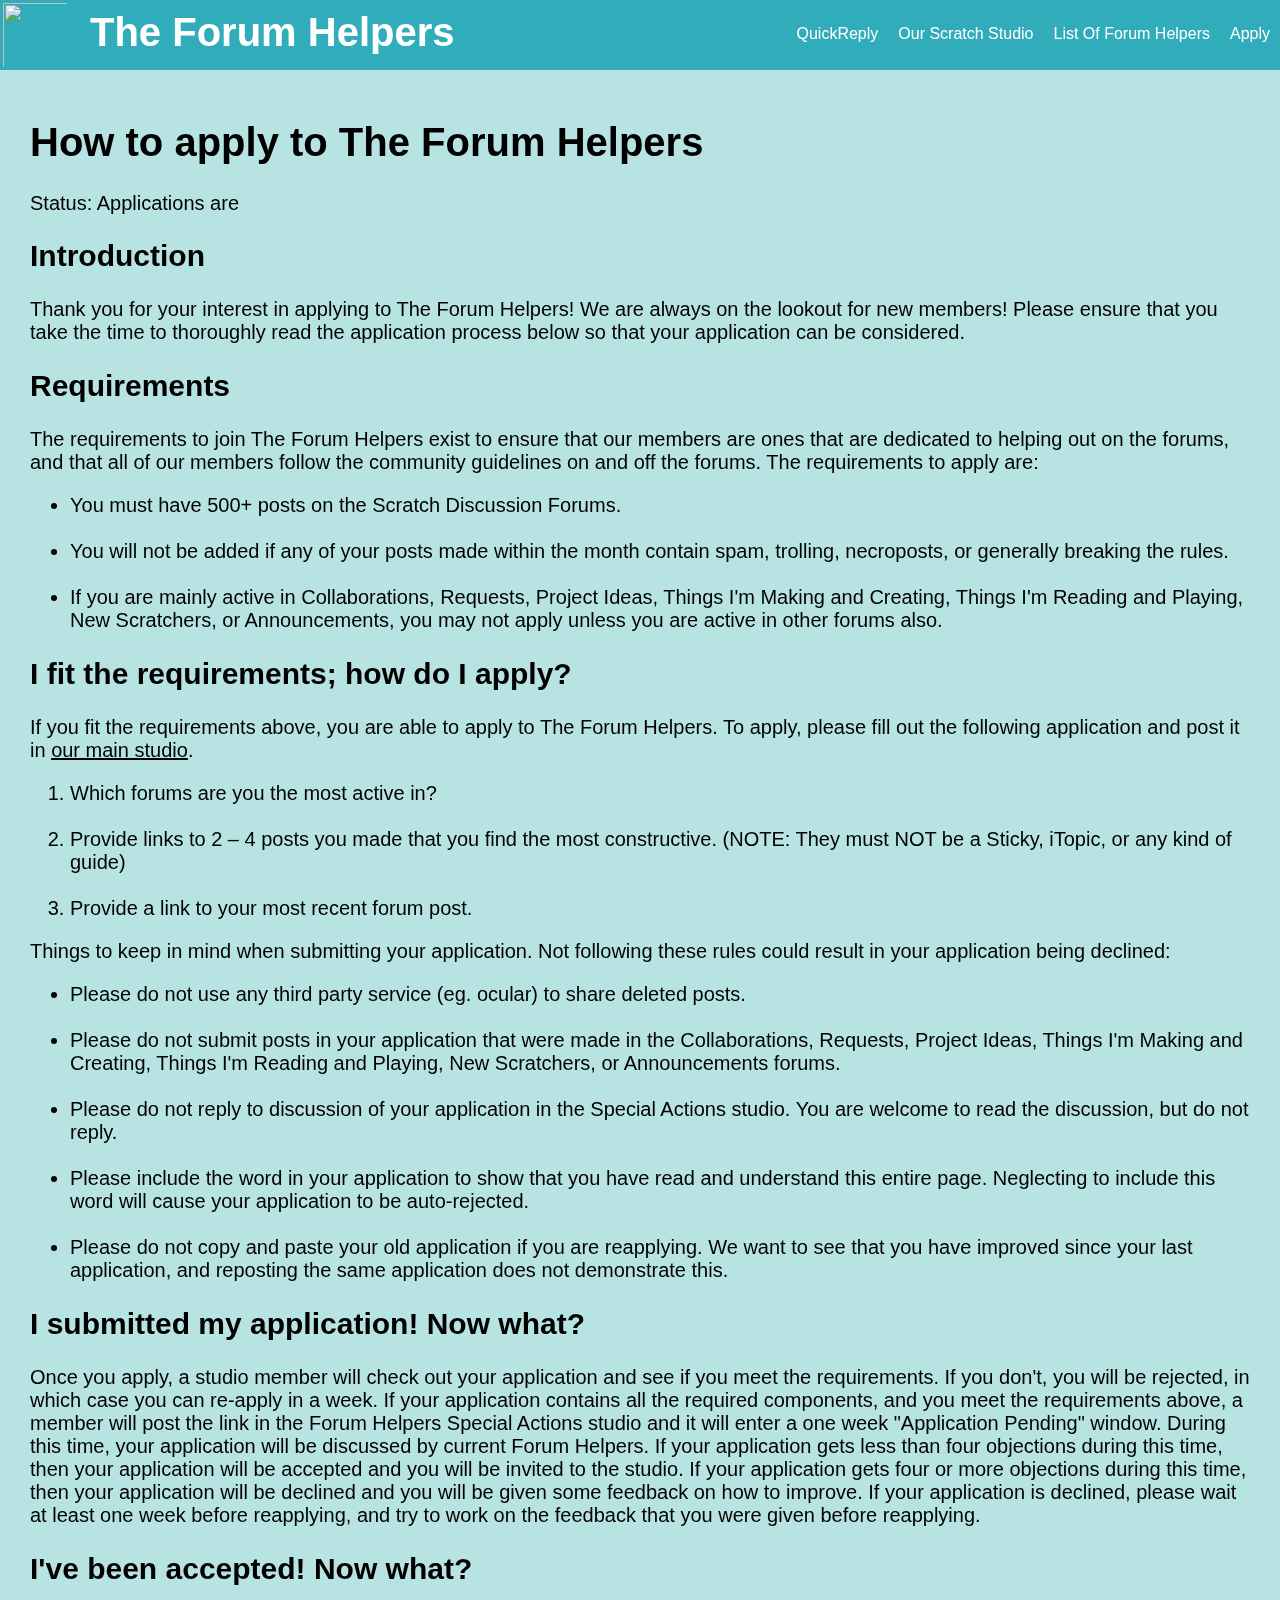
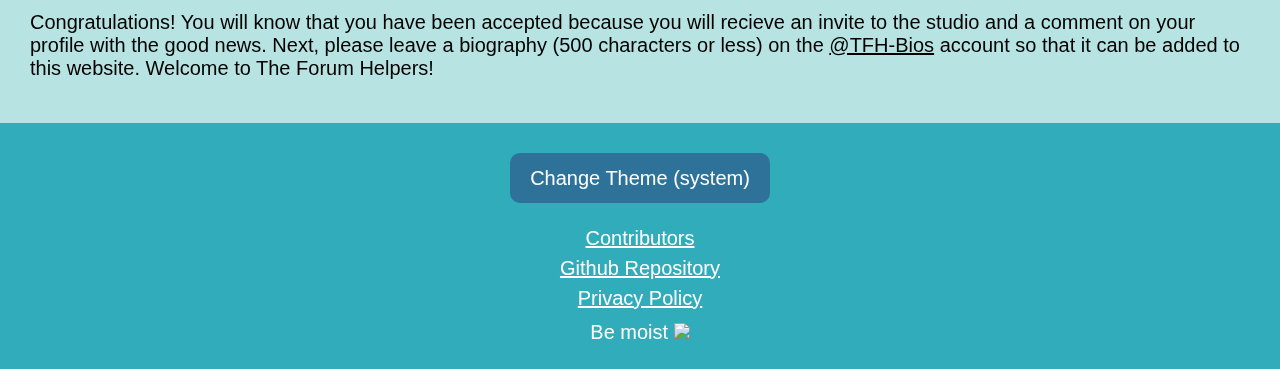
==== apply/index.html @ 9c8e1024 "Remove Google Analytics" ====
<!DOCTYPE html>
<html lang=en>
	<head>
		<title>How to Apply</title>
		<link rel="shortcut icon" type="image/png" href="../resources/favicon.png">
		<link rel="stylesheet" type="text/css" href="../resources/stylesheet.css">
		<meta name="viewport" content="width=device-width, initial-scale=1">
		<meta name="Description" content="How to apply to The Forum Helpers">
	</head>

	<body>
		<header id="header"></header>

		<div class="applyContent">
		<br>
			<h1>How to apply to The Forum Helpers</h1>
			<p>Status: Applications are <span id="applicationStatus"></span></p>

			<h2>Introduction</h2>
			<p>
				Thank you for your interest in applying to The Forum Helpers! We are always on the lookout for new members! Please ensure that you take the time to thoroughly read the application process below so that your application can be considered.
			</p>

			<h2>Requirements</h2>
			<p>
				The requirements to join The Forum Helpers exist to ensure that our members are ones that are dedicated to helping out on the forums, and that all of our members follow the community guidelines on and off the forums. The requirements to apply are:
				<ul>
					<li>You must have 500+ posts on the Scratch Discussion Forums.</li><br>
					<li>You will not be added if any of your posts made within the month contain spam, trolling, necroposts, or generally breaking the rules.</li><br>
					<li>If you are mainly active in Collaborations, Requests, Project Ideas, Things I'm Making and Creating, Things I'm Reading and Playing, New Scratchers, or Announcements, you may not apply unless you are active in other forums also.</li>
				</ul>
			</p>

			<h2>I fit the requirements; how do I apply?</h2>
			<p>
				If you fit the requirements above, you are able to apply to The Forum Helpers. To apply, please fill out the following application and post it in <a class="FHULink" href="https://scratch.mit.edu/studios/30136012/comments/">our main studio</a>.
			</p>
				<ol>
				<li> Which forums are you the most active in?</li><br>
				<li>Provide links to 2 – 4 posts you made that you find the most constructive. (NOTE: They must NOT be a Sticky, iTopic, or any kind of guide)</li><br>
				<li>Provide a link to your most recent forum post.</li>
			</ol>
			<p>Things to keep in mind when submitting your application. Not following these rules could result in your application being declined:</p>
			<ul>
				<li>Please do not use any third party service (eg. ocular) to share deleted posts.</li><br>
				<li>Please do not submit posts in your application that were made in the Collaborations, Requests, Project Ideas, Things I'm Making and Creating, Things I'm Reading and Playing, New Scratchers, or Announcements forums.</li><br>
				<li>Please do not reply to discussion of your application in the Special Actions studio. You are welcome to read the discussion, but do not reply.</li><br>
				<li>Please include the word <span id="codeword"></span> in your application to show that you have read and understand this entire page. Neglecting to include this word will cause your application to be auto-rejected.</li><br>
				<li>Please do not copy and paste your old application if you are reapplying. We want to see that you have improved since your last application, and reposting the same application does not demonstrate this.</li>
			</ul>

			<h2>I submitted my application! Now what?</h2>
			<p>Once you apply, a studio member will check out your application and see if you meet the requirements. If you don't, you will be rejected, in which case you can re-apply in a week. If your application contains all the required components, and you meet the requirements above, a member will post the link in the Forum Helpers Special Actions studio and it will enter a one week "Application Pending" window. During this time, your application will be discussed by current Forum Helpers. If your application gets less than four objections during this time, then your application will be accepted and you will be invited to the studio. If your application gets four or more objections during this time, then your application will be declined and you will be given some feedback on how to improve. If your application is declined, please wait at least one week before reapplying, and try to work on the feedback that you were given before reapplying.</p>

			<h2>I've been accepted! Now what?</h2>
			<p>Congratulations! You will know that you have been accepted because you will recieve an invite to the studio and a comment on your profile with the good news. Next, please leave a biography (500 characters or less) on the <a href="https://scratch.mit.edu/users/TFH-Bios/" class="FHULink" target="_blank">@TFH-Bios</a> account so that it can be added to this website. Welcome to The Forum Helpers!</p>
			<br>
		</div>

		<div class="privacyWarning" id="privacyWarning"></div>

		<footer id="footer"></footer>
		<script src="../resources/imports.js" onload='reference("../")'></script>
		<script src="../resources/theme.js"></script>
		<script src="apply.js"></script>
	</body>
</html>
---- resources/stylesheet.css ----
/* font import */
@import url("https://fonts.googleapis.com/css2?family=Montserrat&display=swap");

html.lightMode {
	--primary: #B7E4E2;
	--secondary: #31ACBA;
	--secondaryHover: #056472;
	--textPrimary: black;
	--textSecondary: white;
	--linkHover: blue;
	--searchBar: white;
	--saturation: 100%;
	--tertiary: #2f7299;
	--tertiaryHover: #2c566e;
	--textTertiary: #ffffff;
	--blur: 0px;
}

html.darkMode {
	--primary: #121212;
	--secondary: #1f1f1f;
	--secondaryHover: #121212;
	--textPrimary: #C4C4C4;
	--textSecondary: #C4C4C4;
	--linkHover: #a1c6ff;
	--searchBar: #222b2e;
	--saturation: 60%;
	--tertiary: #3d4042;
	--tertiaryHover: #27292c;
	--textTertiary: #ffffff;
	--blur: 0px;
}

html.scratchMode {
	--primary: #fcfcfc;
	--secondary: #4d97fe;
	--secondaryHover: #4588e5;
	--textPrimary: #565e75;
	--textSecondary: #ffffff;
	--linkHover: #4180d7;
	--searchBar: #ffffff;
	--saturation: 100%;
	--tertiary: #4588e5;
	--tertiaryHover: #3e79cc;
	--textTertiary: #ffffff;
	--blur: 0px;
}

html.terminalMode {
	--primary: #121212;
	--secondary: #1f1f1f;
	--secondaryHover: #121212;
	--textPrimary: #32cd32;
	--textSecondary: #32cd32;
	--linkHover: #43a343;
	--searchBar: #222b2e;
	--saturation: 60%;
	--tertiary: #3d4042;
	--tertiaryHover: #27292c;
	--textTertiary: #43a343;
	--blur: 0px;
}

html.blurryMode {
	--primary: #B7E4E2;
	--secondary: #31ACBA;
	--secondaryHover: #056472;
	--textPrimary: black;
	--textSecondary: white;
	--linkHover: blue;
	--searchBar: white;
	--saturation: 100%;
	--tertiary: #2f7299;
	--tertiaryHover: #2c566e;
	--textTertiary: #ffffff;
	--blur: 3px;
}

body {
	margin: 0;
	background: #b7e4e2;
	margin:0;
	background: var(--primary);
	filter: blur(var(--blur))
}

a {
	color: inherit;
	background-color: inherit;
	text-decoration: underline;
}

a:visited:not(.navButton):visited {
	color: inherit;
	background-color: inherit;
	text-decoration: underline;
}

a:hover:not(.navButton):hover {
	color: var(--linkHover);
	background-color: inherit;
	text-decoration: underline;
}

button {
	cursor: pointer;
}

a, button {
    transition-duration: 0.4s;
}

/* navbar */
header {
	background: var(--secondary);
	color: var(--textSecondary);
	font-size: 20px;
	width: 100%;
	height: 70px;
	font-family: Comic Sans MS, Arial, sans-serif;
}

.navHomeIcon {
	padding: 3px;
	float: left;
	height: 70px;
	width: 70px;
	box-sizing: border-box;
	filter: saturate(var(--saturation));
	user-drag: none;
	user-select: none;
	-moz-user-select: none;
	-webkit-user-drag: none;
	-webkit-user-select: none;
	-ms-user-select: none;
}

.navTitle {
	float: left;
	width: 37.5%;
	min-width: 180px;
	box-sizing: border-box;
	height: 100%;
	margin-top: 0px;
	padding-top: 10px;
	padding-left: 20px;
	margin-bottom: 0px;
}

.navButton {
	background-color: var(--secondary);
	font-size: 16px;
	color: var(--textSecondary);
	transition-duration: 0.4s;
	padding: 25px 10px 25px 10px;
	text-decoration: none;
	text-align: center;
	float: right;
	height: inherit;
	box-sizing: border-box;
}

.navButton:hover {
	background-color: var(--secondaryHover);
}

.expandableDropdown {
	background-color: var(--secondary);
	display: none;
	width: 50px;
	height: 50px;
	float: right;
	margin-right: 10px;
	margin-top: 10px;
	background-image: url("expandable.svg");
	z-index: 100;
}

.expandableLink {
	display: none;
	background-color: var(--secondary);
	font-size: 16px;
	color: white;
	padding: 10px 5px 10px 5px;
	width: 150px;
	text-decoration: none;
	text-align: center;
	float: right;
	height: 50px;
	box-sizing: border-box;
	margin: 0px;
	position: relative;
	top: 60px;
	left: 10px;
	z-index: 100;
}

@media only screen and (max-width: 1154px) {
	/* Resize Text */
	.navTitle {
		word-wrap: break-word;
		font-size: calc(30px - calc(1.2vh - 1vw));
	}

	header {
		height: auto;
		box-sizing: border-box;
		display: inline-block;
		font-size: 22px;
	}
	@media only screen and (max-width: 1000px) {
		/* Hide nav links */
		.navButton {
			display: none;
		}

		/* Show dropdown instead */
		.expandableDropdown {
			display: inline;
		}
	}
}
/* /navbar */

/* Main Page */
.homeContent {
	color: var(--textPrimary);
	font-size: 20px;
	width: 100%;
	text-align: center;
	margin-top: 0px;
	font-family: Comic Sans MS, Arial, sans-serif;
	min-height: calc(100vh - 305px);
}

.homeAlert {
	background-color: var(--secondary);
	padding: 10px;
	border-radius: 15px;
	width: 60%;
	margin: auto;
	position: relative;
	color: var(--textSecondary);
	z-index: 5;
}

.closeAlert {
	position: absolute;
	right: 5px;
	top: 5px;
	margin: 5px;
}

.homeAnswers {
	margin-left: 10%;
	margin-right: 10%;
}
/* /Main Page */

/* Forum Helpers List */
.forumHelpersContent {
	font-family: Comic Sans MS, Arial, sans-serif;
	margin-left: 20px;
	color: var(--textPrimary);
}

hr {
	margin: 0px 20px 0px 0px;
}

.forumHelpersNavBlock {
	border: 2px solid black;
	width: 100px;
	height: 150px;
	position: fixed;
	right: 5px;
	bottom: 5px;
	text-align: center;
	background: var(--primary);
}

@media only screen and (max-width: 800px) {
	.forumHelpersNavBlock {
		display: none;
	}
}

#searchBar {
	padding: 10px;
	width: 40%;
	min-width: 175px;
	height: 50px;
	border-radius: 10px 0px 0px 10px;
	border: 4px solid black;
	outline: none;
	box-sizing: border-box;
	border-right: none;
	background-color: var(--searchBar);
	color: var(--textPrimary);
}

#searchButton {
	padding: 10px;
	height: 50px;
	width: 10%;
	min-width: 100px;
	border-radius: 0px 10px 10px 0px;
	border: 4px solid black;
	box-sizing: border-box;
	margin-left: -7px;
	border-left: none;
	background-color: var(--secondary);
	color: var(--textSecondary);
}

#searchButton:hover {
	background-color: var(--secondaryHover);
}

#searchButton:disabled,
#searchButton:disabled:hover {
	background-color: grey;
}

#searchOptions {
	border-radius: 10px;
	margin-top: 2px;
	width: 40%;
	min-width: 175px;
	box-sizing: border-box;
	background-color: var(--secondary);
	color: var(--textSecondary);
	box-shadow: 1px 1px 10px #363636;
}

#searchOptions:empty {
	display: none;
}

.searchOption {
	padding: 5px;
	width: 100%;
	box-sizing: border-box;
	border-radius: 10px;
}

.searchOption:hover {
	cursor: pointer;
	background-color: var(--secondaryHover);
}

.forumHelpersHeader {
	text-align: center;
}

.forumHelpersSubheaders {
	width: fit-content;
	background: var(--secondary);
	color: var(--textSecondary);
	padding: 10px;
	border-radius: 10px;
}

.profileContainer {
	min-height: 130px;
}

.profileName {
	font-family: Comic Sans MS, Arial, sans-serif;
}

.profileInner {
	display: grid;
	grid-template-columns: auto calc(100vw - 30vw);
	grid-template-rows: minmax(min-content, max-content);
	justify-content: start;
	align-content: start;
}

.profilePicture {
	float: left;
	border-radius: 10px;
	margin-right: 10px;
	height: 60px;
	width: 60px;
	filter: saturate(var(--saturation))
}

.profileBio {
	margin: 0px 20px 10px 0px;
	text-align: left;
}

.ocularStatusBox {
	border: 5px solid black;
	border-radius: 10px;
	padding: 5px;
	margin-right: 20%;
	width: fit-content;
	filter: saturate(var(--saturation));
}
/* /Forum Helpers List */

/* Credits */
.creditsContent {
	color: var(--textPrimary);

	font-size: 20px;
	width: 100%;
	text-align: center;
	margin-top: 0px;
	font-family: Comic Sans MS, Arial, sans-serif;
}

.creditsPeople {
	display: flex;
	padding: 10px 15%;
	flex-wrap: wrap;
	justify-content: center;
}

.creditsBlock {
	padding: 20px;
	width: 250px;
	box-sizing: border-box;
}

.creditsProfilePicture {
	border-radius: 10px;
	width: 100px;
	filter: saturation(var(--saturation));
}

.creditsLink {
	color: inherit;

	text-decoration: none;
	font-weight: bold;
}

.creditsServices {
	margin: 5%
}
/* /Credits */

/* Privacy */
.privacyContent {
	color: var(--textPrimary);
	font-size: 20px;
	width: 100%;
	margin-top: 0px;
	font-family: Comic Sans MS, Arial, sans-serif;
	box-sizing: border-box;
	padding: 20px;
}

.privacyWarning {
	font-family: Comic Sans MS, Arial, sans-serif;
	position: fixed;
	width: 100%;
	padding: 10px;
	bottom: 0px;
	background-color: #fff959;
	text-align: center;
}

.privacyWarning:empty {
	display: none;
}

.privacyButton {
	border: 3px solid black;
	border-radius: 10px;
	padding: 10px;
	width: 100px;
}

.privacyButton:hover {
	background-color: (lightgrey);
	color: black;
}
/* /Privacy */

/* Apply */
.applyContent {
	padding: 0px 30px;
	box-sizing: border-box;
	color: var(--textPrimary);
	font-size: 20px;
	width: 100%;
	text-align: left;
	margin-top: 0px;
	font-family: Comic Sans MS, Arial, sans-serif;
}
/* /Apply */

/* 404 (had to use lost since css won't use numbers at the start of class names) */
.lostTitle {
	color: var(--textPrimary);
	text-align: center;
	font-size: 30px;
	font-family: Comic Sans MS, Arial, sans-serif;
	font-weight: bold;
}

.lostContent {
	color: var(--textPrimary);
	text-align: center;
	font-size: 20px;
	font-family: Comic Sans MS, Arial, sans-serif;
}

.taco {
	filter: saturate(var(--saturation))
}
/* /404 */

/* Footer */
.footerContent {
	background: var(--secondary);
	color: var(--textSecondary);
	font-size: 20px;
	width: 100%;
	padding: 10px;
	height: 110px;
	box-sizing: border-box;
	text-align: center;
	font-family: Comic Sans MS, Arial, sans-serif;
	line-height: 10px;
	height: auto;
}

#changeTheme {
	background-color: var(--tertiary);
	text-decoration: none;
	margin: 10px;
	padding: 20px;
	border-style: hidden;
	border-radius: 10px;
	display: inline-block;
	user-select: none; /* Repeatedly cliking the button should not select it */
}

#changeTheme:hover {
	cursor: pointer;
	color: var(--textTertiary);
	background-color: var(--tertiaryHover);
}
/* /Footer */
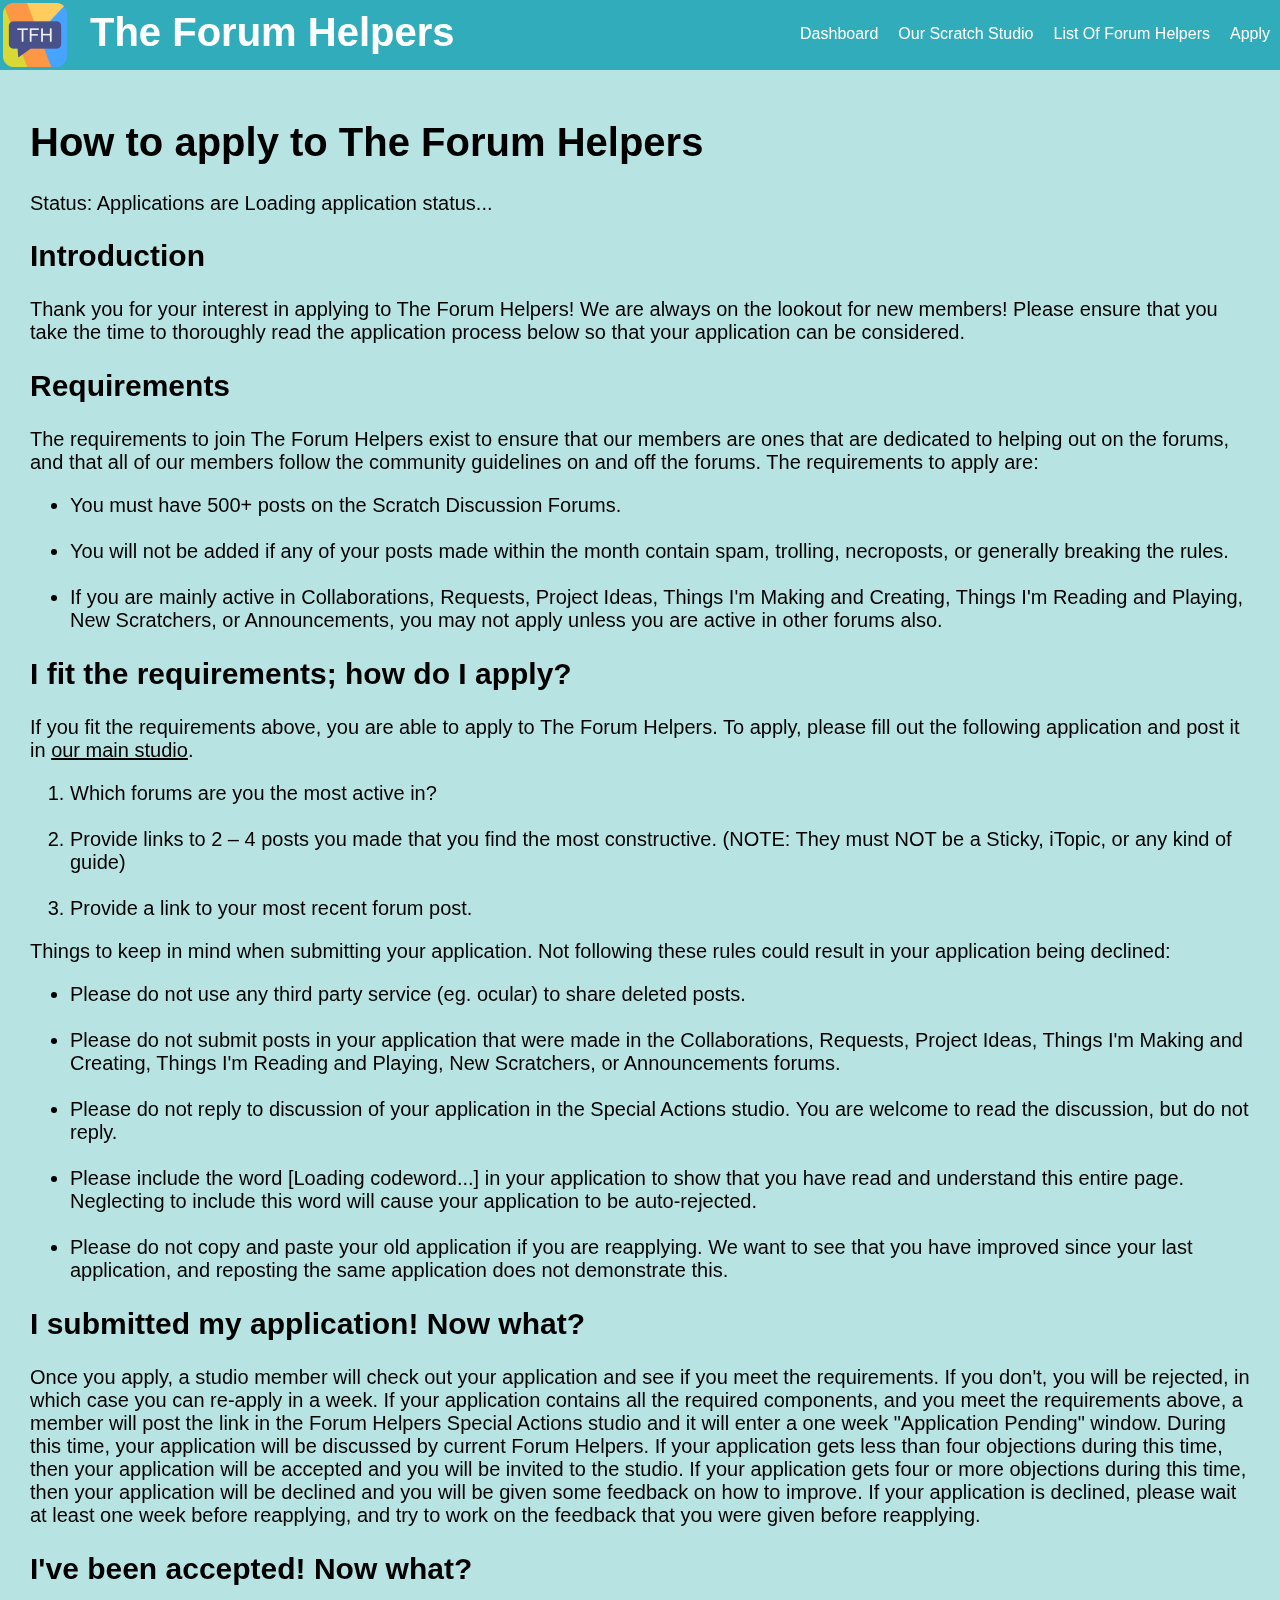
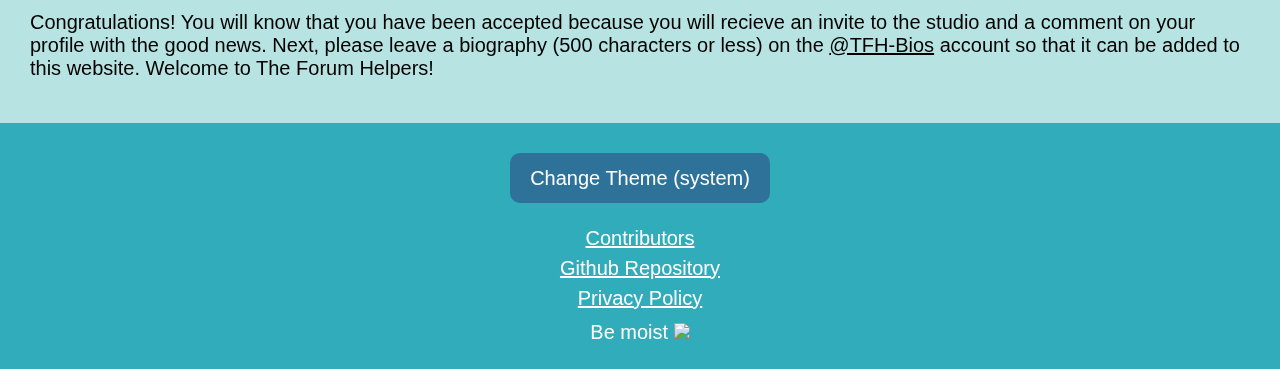
==== commit 5f6a51d5: "placeholder text" ====
--- a/apply/index.html
+++ b/apply/index.html
@@ -14,7 +14,7 @@
 		<div class="applyContent">
 		<br>
 			<h1>How to apply to The Forum Helpers</h1>
-			<p>Status: Applications are <span id="applicationStatus"></span></p>
+			<p>Status: Applications are <span id="applicationStatus">Loading application status...</span></p>
 
 			<h2>Introduction</h2>
 			<p>
@@ -45,7 +45,7 @@
 				<li>Please do not use any third party service (eg. ocular) to share deleted posts.</li><br>
 				<li>Please do not submit posts in your application that were made in the Collaborations, Requests, Project Ideas, Things I'm Making and Creating, Things I'm Reading and Playing, New Scratchers, or Announcements forums.</li><br>
 				<li>Please do not reply to discussion of your application in the Special Actions studio. You are welcome to read the discussion, but do not reply.</li><br>
-				<li>Please include the word <span id="codeword"></span> in your application to show that you have read and understand this entire page. Neglecting to include this word will cause your application to be auto-rejected.</li><br>
+				<li>Please include the word <span id="codeword">[Loading codeword...]</span> in your application to show that you have read and understand this entire page. Neglecting to include this word will cause your application to be auto-rejected.</li><br>
 				<li>Please do not copy and paste your old application if you are reapplying. We want to see that you have improved since your last application, and reposting the same application does not demonstrate this.</li>
 			</ul>
 
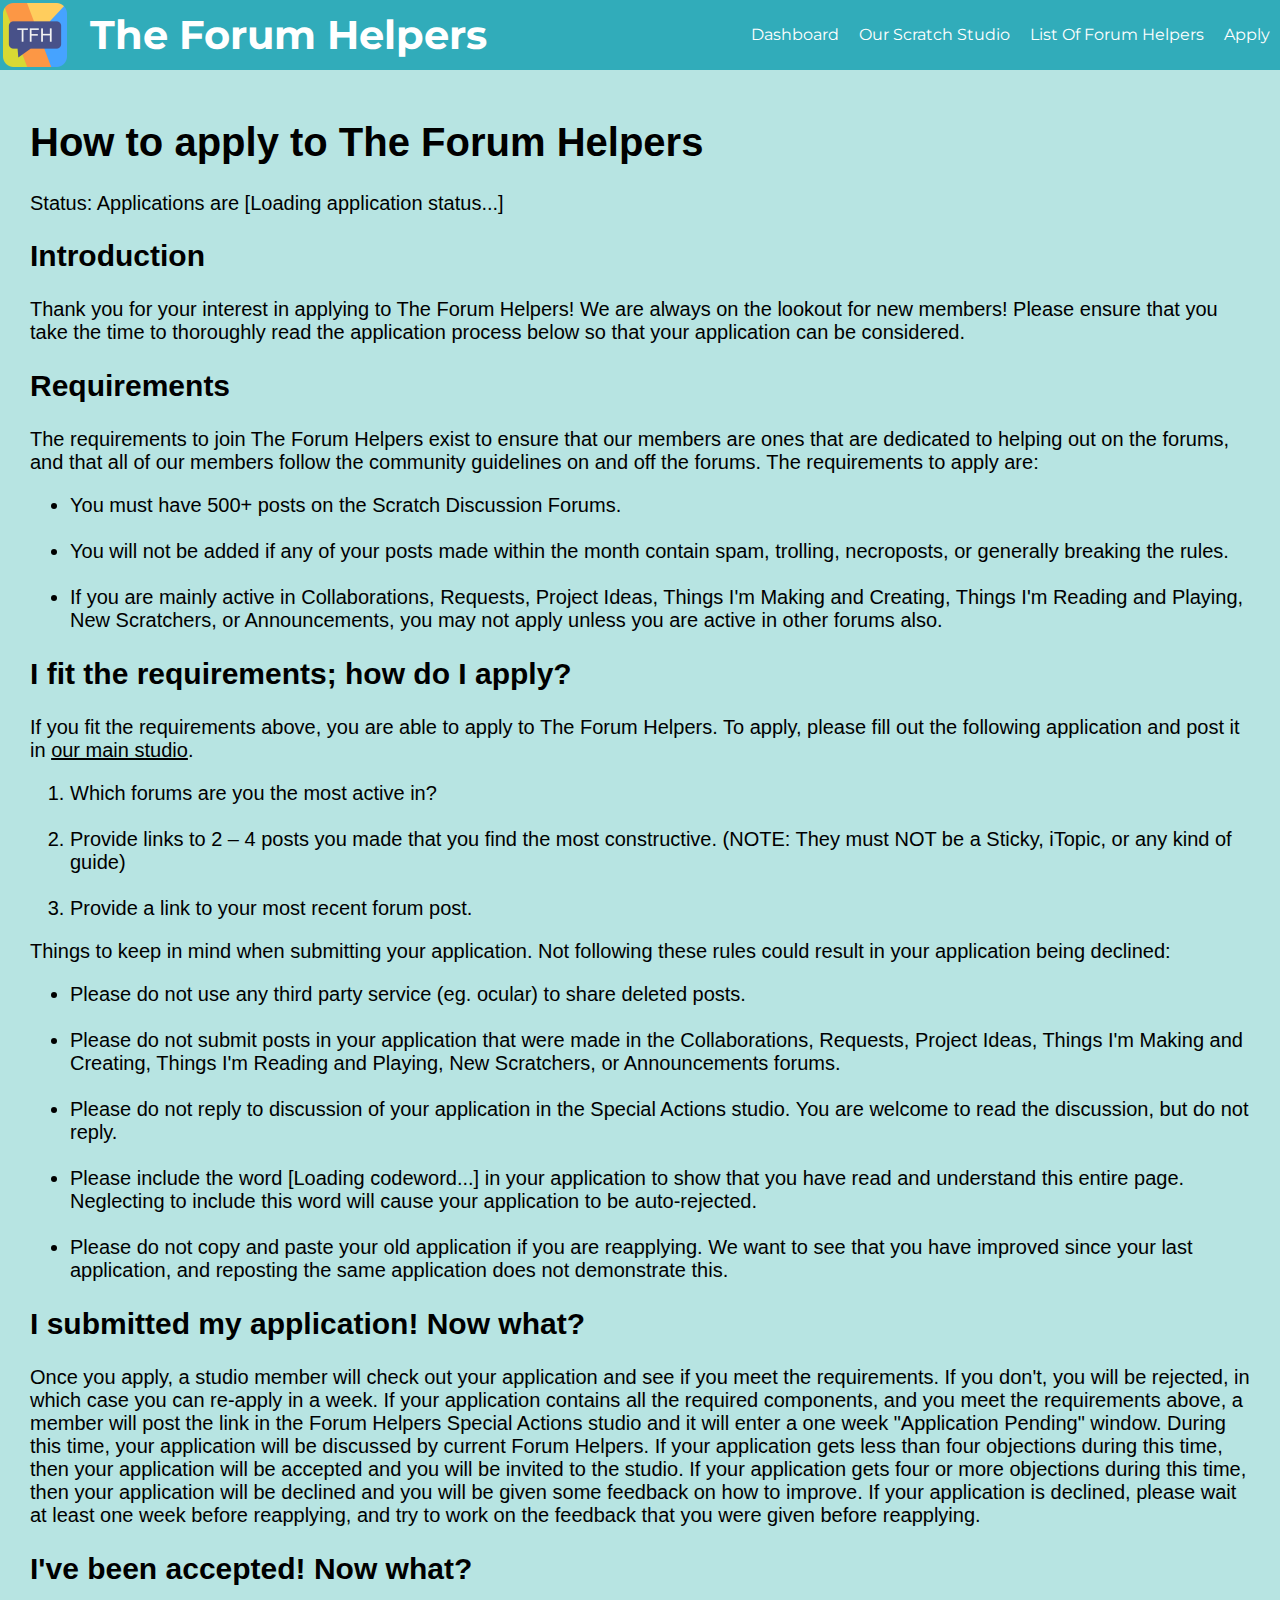
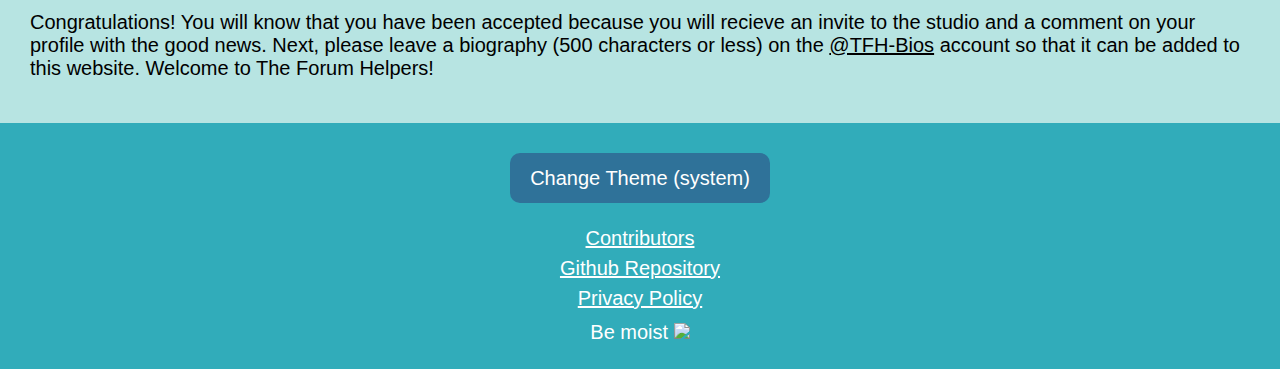
==== commit 939777b5: "Loading text with brackets around it" ====
--- a/apply/index.html
+++ b/apply/index.html
@@ -14,7 +14,7 @@
 		<div class="applyContent">
 		<br>
 			<h1>How to apply to The Forum Helpers</h1>
-			<p>Status: Applications are <span id="applicationStatus">Loading application status...</span></p>
+			<p>Status: Applications are <span id="applicationStatus">[Loading application status...]</span></p>
 
 			<h2>Introduction</h2>
 			<p>
--- a/resources/stylesheet.css
+++ b/resources/stylesheet.css
@@ -13,7 +13,6 @@
 	--tertiary: #2f7299;
 	--tertiaryHover: #2c566e;
 	--textTertiary: #ffffff;
-	--blur: 0px;
 }
 
 html.darkMode {
@@ -28,7 +27,6 @@
 	--tertiary: #3d4042;
 	--tertiaryHover: #27292c;
 	--textTertiary: #ffffff;
-	--blur: 0px;
 }
 
 html.scratchMode {
@@ -43,7 +41,6 @@
 	--tertiary: #4588e5;
 	--tertiaryHover: #3e79cc;
 	--textTertiary: #ffffff;
-	--blur: 0px;
 }
 
 html.terminalMode {
@@ -58,22 +55,6 @@
 	--tertiary: #3d4042;
 	--tertiaryHover: #27292c;
 	--textTertiary: #43a343;
-	--blur: 0px;
-}
-
-html.blurryMode {
-	--primary: #B7E4E2;
-	--secondary: #31ACBA;
-	--secondaryHover: #056472;
-	--textPrimary: black;
-	--textSecondary: white;
-	--linkHover: blue;
-	--searchBar: white;
-	--saturation: 100%;
-	--tertiary: #2f7299;
-	--tertiaryHover: #2c566e;
-	--textTertiary: #ffffff;
-	--blur: 3px;
 }
 
 body {
@@ -81,7 +62,6 @@
 	background: #b7e4e2;
 	margin:0;
 	background: var(--primary);
-	filter: blur(var(--blur))
 }
 
 a {
@@ -90,13 +70,13 @@
 	text-decoration: underline;
 }
 
-a:visited:not(.navButton):visited {
+a:visited:not(.navButton, .headerHomeLink):visited {
 	color: inherit;
 	background-color: inherit;
 	text-decoration: underline;
 }
 
-a:hover:not(.navButton):hover {
+a:hover:not(.navButton, .headerHomeLink):hover {
 	color: var(--linkHover);
 	background-color: inherit;
 	text-decoration: underline;
@@ -117,7 +97,7 @@
 	font-size: 20px;
 	width: 100%;
 	height: 70px;
-	font-family: Comic Sans MS, Arial, sans-serif;
+	font-family: "Montserrat", Arial, sans-serif;
 }
 
 .navHomeIcon {
@@ -137,7 +117,7 @@
 
 .navTitle {
 	float: left;
-	width: 37.5%;
+	max-width: 37.5%;
 	min-width: 180px;
 	box-sizing: border-box;
 	height: 100%;
@@ -229,7 +209,7 @@
 	width: 100%;
 	text-align: center;
 	margin-top: 0px;
-	font-family: Comic Sans MS, Arial, sans-serif;
+	font-family: Arial, sans-serif;
 	min-height: calc(100vh - 305px);
 }
 
@@ -259,7 +239,7 @@
 
 /* Forum Helpers List */
 .forumHelpersContent {
-	font-family: Comic Sans MS, Arial, sans-serif;
+	font-family: Arial, sans-serif;
 	margin-left: 20px;
 	color: var(--textPrimary);
 }
@@ -366,7 +346,7 @@
 }
 
 .profileName {
-	font-family: Comic Sans MS, Arial, sans-serif;
+	font-family: Arial, sans-serif;
 }
 
 .profileInner {
@@ -409,7 +389,7 @@
 	width: 100%;
 	text-align: center;
 	margin-top: 0px;
-	font-family: Comic Sans MS, Arial, sans-serif;
+	font-family: Arial, sans-serif;
 }
 
 .creditsPeople {
@@ -449,13 +429,13 @@
 	font-size: 20px;
 	width: 100%;
 	margin-top: 0px;
-	font-family: Comic Sans MS, Arial, sans-serif;
+	font-family: Arial, sans-serif;
 	box-sizing: border-box;
 	padding: 20px;
 }
 
 .privacyWarning {
-	font-family: Comic Sans MS, Arial, sans-serif;
+	font-family: Arial, sans-serif;
 	position: fixed;
 	width: 100%;
 	padding: 10px;
@@ -490,7 +470,7 @@
 	width: 100%;
 	text-align: left;
 	margin-top: 0px;
-	font-family: Comic Sans MS, Arial, sans-serif;
+	font-family: Arial, sans-serif;
 }
 /* /Apply */
 
@@ -499,7 +479,7 @@
 	color: var(--textPrimary);
 	text-align: center;
 	font-size: 30px;
-	font-family: Comic Sans MS, Arial, sans-serif;
+	font-family: Arial, sans-serif;
 	font-weight: bold;
 }
 
@@ -507,7 +487,7 @@
 	color: var(--textPrimary);
 	text-align: center;
 	font-size: 20px;
-	font-family: Comic Sans MS, Arial, sans-serif;
+	font-family: Arial, sans-serif;
 }
 
 .taco {
@@ -525,7 +505,7 @@
 	height: 110px;
 	box-sizing: border-box;
 	text-align: center;
-	font-family: Comic Sans MS, Arial, sans-serif;
+	font-family: Arial, sans-serif;
 	line-height: 10px;
 	height: auto;
 }
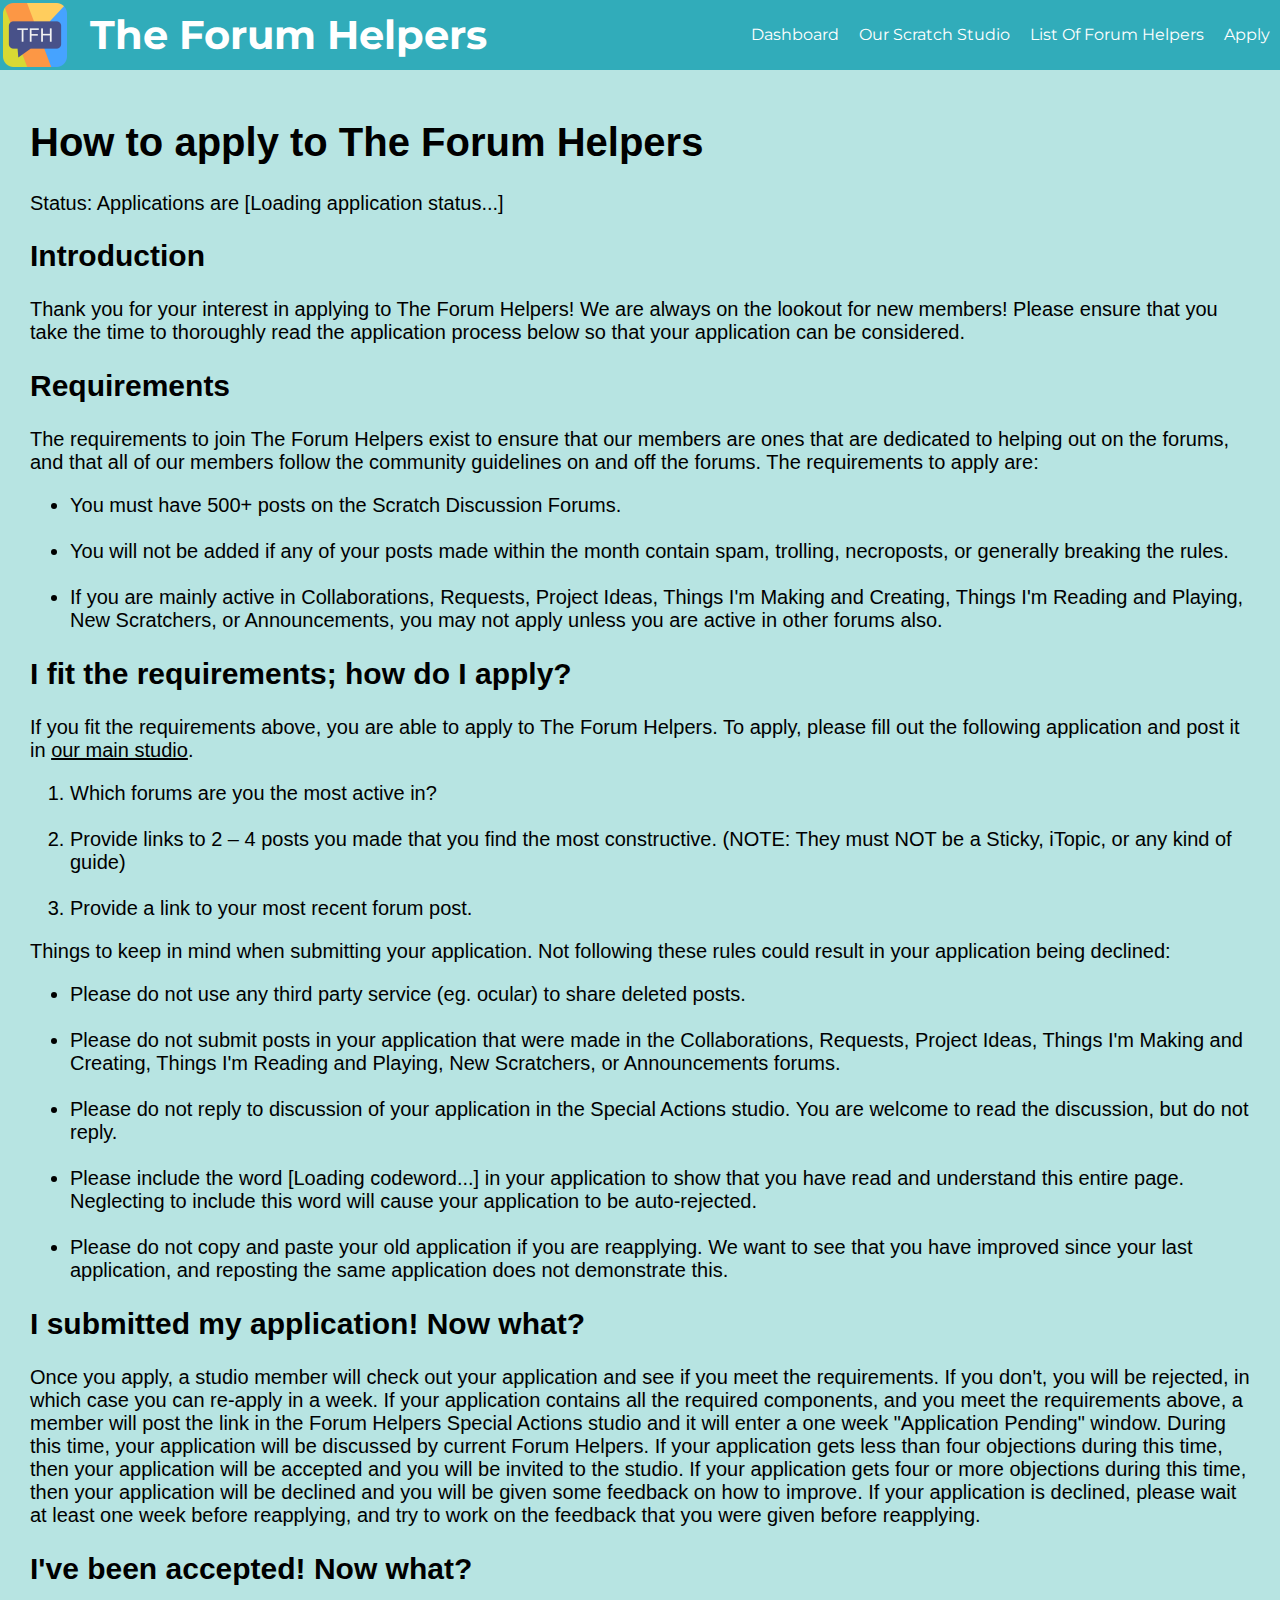
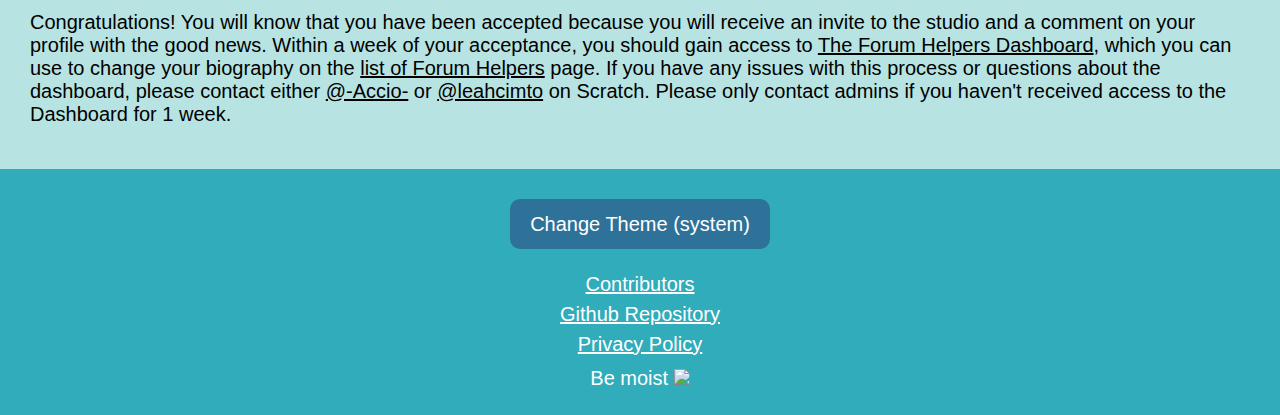
==== commit f151c193: "Update the "I've been accepted! Now what?" section" ====
--- a/apply/index.html
+++ b/apply/index.html
@@ -53,7 +53,7 @@
 			<p>Once you apply, a studio member will check out your application and see if you meet the requirements. If you don't, you will be rejected, in which case you can re-apply in a week. If your application contains all the required components, and you meet the requirements above, a member will post the link in the Forum Helpers Special Actions studio and it will enter a one week "Application Pending" window. During this time, your application will be discussed by current Forum Helpers. If your application gets less than four objections during this time, then your application will be accepted and you will be invited to the studio. If your application gets four or more objections during this time, then your application will be declined and you will be given some feedback on how to improve. If your application is declined, please wait at least one week before reapplying, and try to work on the feedback that you were given before reapplying.</p>
 
 			<h2>I've been accepted! Now what?</h2>
-			<p>Congratulations! You will know that you have been accepted because you will recieve an invite to the studio and a comment on your profile with the good news. Next, please leave a biography (500 characters or less) on the <a href="https://scratch.mit.edu/users/TFH-Bios/" class="FHULink" target="_blank">@TFH-Bios</a> account so that it can be added to this website. Welcome to The Forum Helpers!</p>
+			<p>Congratulations! You will know that you have been accepted because you will receive an invite to the studio and a comment on your profile with the good news. Within a week of your acceptance, you should gain access to <a href="https://theforumhelpers.herokuapp.com/" class="FHULink" target="_blank">The Forum Helpers Dashboard</a>, which you can use to change your biography on the <a href="https://theforumhelpers.github.io/forumhelpers/" class="FHULink" target="_blank">list of Forum Helpers</a> page. If you have any issues with this process or questions about the dashboard, please contact either <a href="https://scratch.mit.edu/users/-Accio-/" class="FHULink" target="_blank">@-Accio-</a> or <a href="https://scratch.mit.edu/users/leahcimto/" class="FHULink" target="_blank">@leahcimto</a> on Scratch. Please only contact admins if you haven't received access to the Dashboard for 1 week.</p>
 			<br>
 		</div>
 
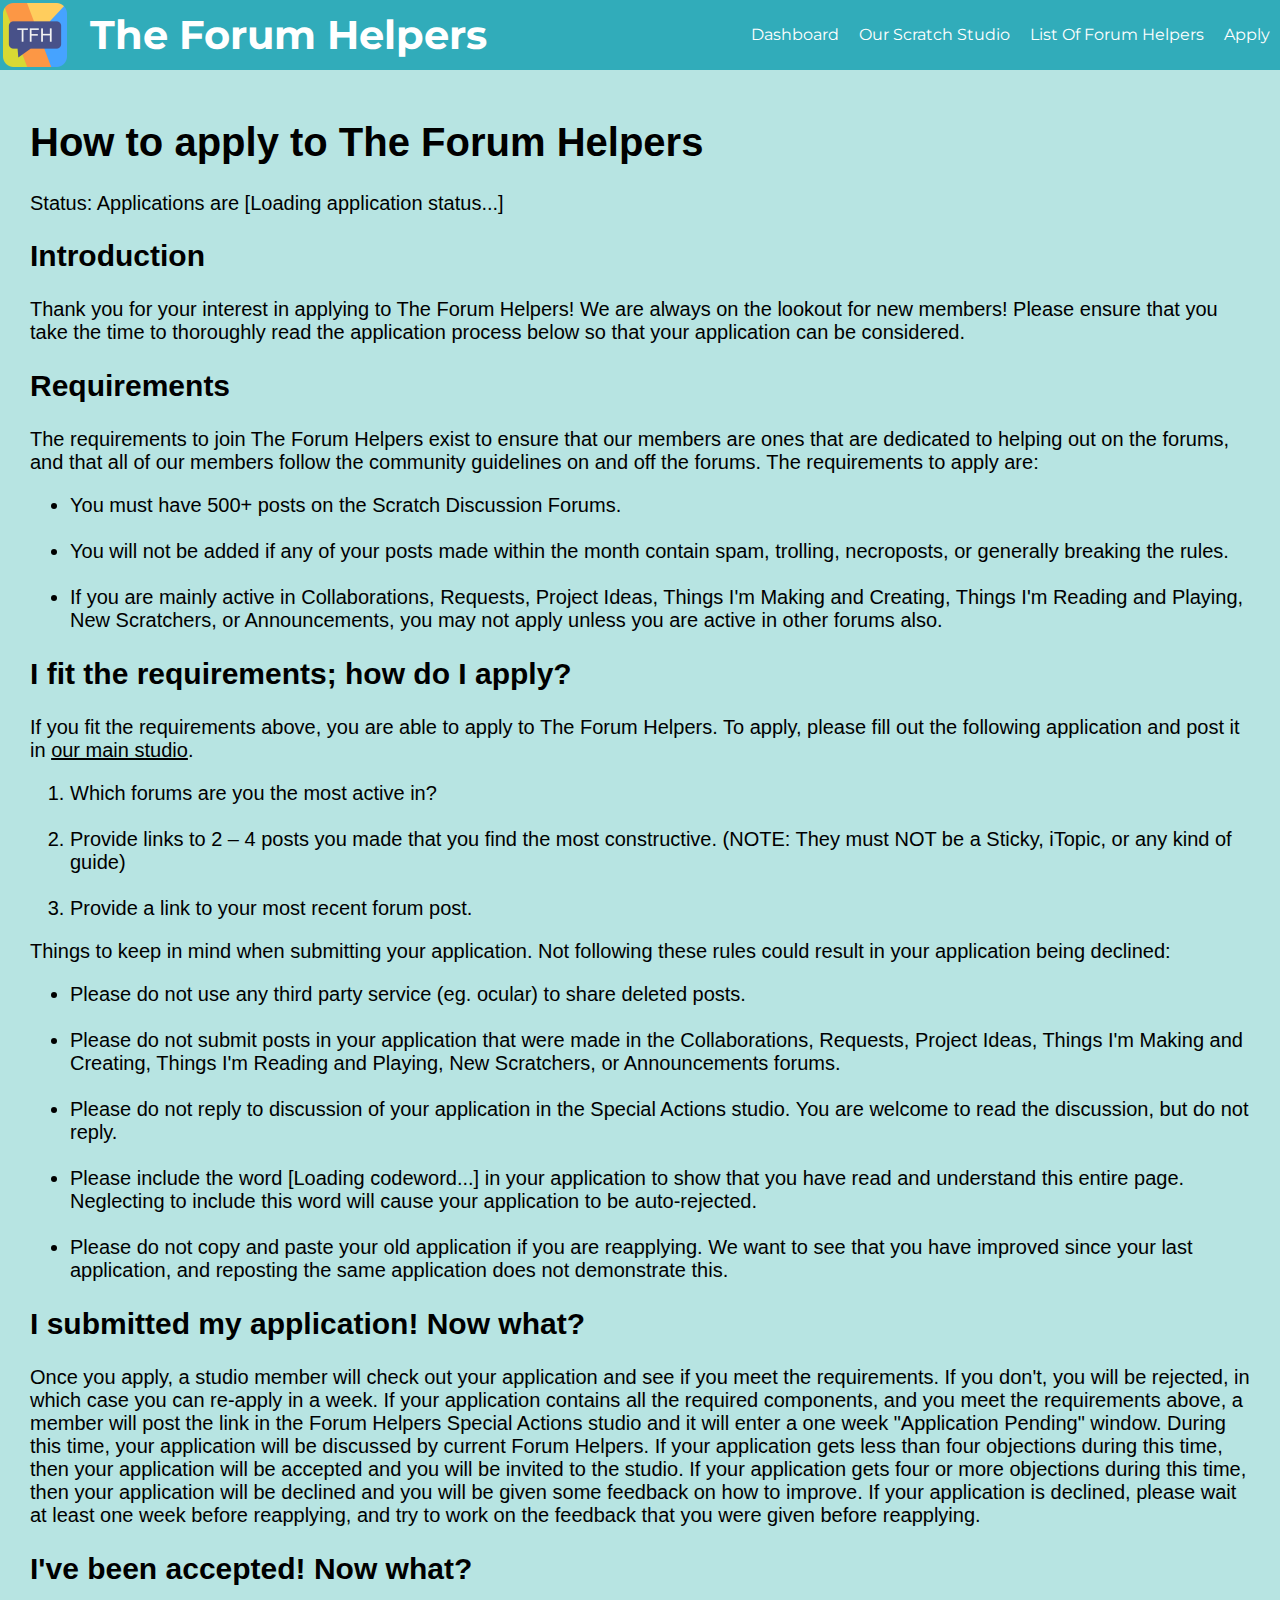
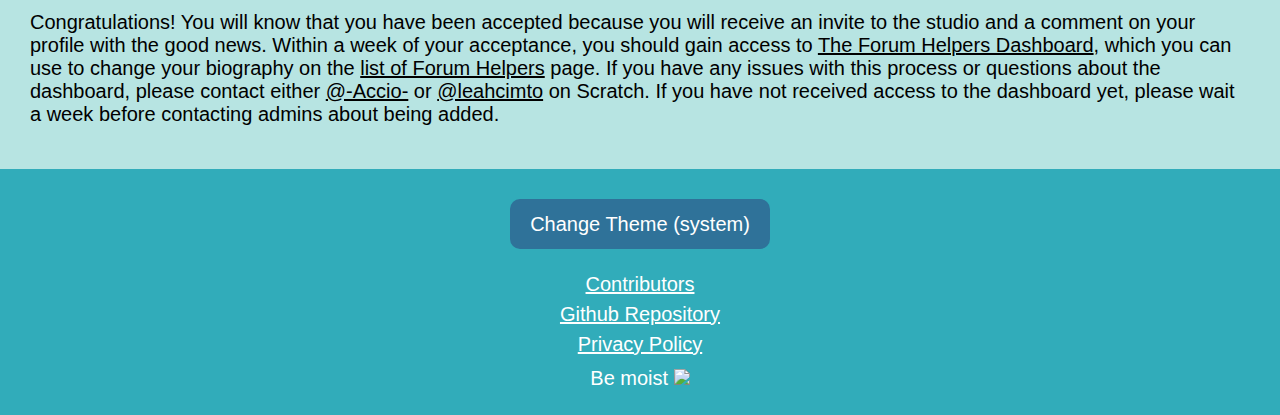
==== commit 529e20fe: "Reword last sentence of section" ====
--- a/apply/index.html
+++ b/apply/index.html
@@ -53,7 +53,7 @@
 			<p>Once you apply, a studio member will check out your application and see if you meet the requirements. If you don't, you will be rejected, in which case you can re-apply in a week. If your application contains all the required components, and you meet the requirements above, a member will post the link in the Forum Helpers Special Actions studio and it will enter a one week "Application Pending" window. During this time, your application will be discussed by current Forum Helpers. If your application gets less than four objections during this time, then your application will be accepted and you will be invited to the studio. If your application gets four or more objections during this time, then your application will be declined and you will be given some feedback on how to improve. If your application is declined, please wait at least one week before reapplying, and try to work on the feedback that you were given before reapplying.</p>
 
 			<h2>I've been accepted! Now what?</h2>
-			<p>Congratulations! You will know that you have been accepted because you will receive an invite to the studio and a comment on your profile with the good news. Within a week of your acceptance, you should gain access to <a href="https://theforumhelpers.herokuapp.com/" class="FHULink" target="_blank">The Forum Helpers Dashboard</a>, which you can use to change your biography on the <a href="https://theforumhelpers.github.io/forumhelpers/" class="FHULink" target="_blank">list of Forum Helpers</a> page. If you have any issues with this process or questions about the dashboard, please contact either <a href="https://scratch.mit.edu/users/-Accio-/" class="FHULink" target="_blank">@-Accio-</a> or <a href="https://scratch.mit.edu/users/leahcimto/" class="FHULink" target="_blank">@leahcimto</a> on Scratch. Please only contact admins if you haven't received access to the Dashboard for 1 week.</p>
+			<p>Congratulations! You will know that you have been accepted because you will receive an invite to the studio and a comment on your profile with the good news. Within a week of your acceptance, you should gain access to <a href="https://theforumhelpers.herokuapp.com/" class="FHULink" target="_blank">The Forum Helpers Dashboard</a>, which you can use to change your biography on the <a href="https://theforumhelpers.github.io/forumhelpers/" class="FHULink" target="_blank">list of Forum Helpers</a> page. If you have any issues with this process or questions about the dashboard, please contact either <a href="https://scratch.mit.edu/users/-Accio-/" class="FHULink" target="_blank">@-Accio-</a> or <a href="https://scratch.mit.edu/users/leahcimto/" class="FHULink" target="_blank">@leahcimto</a> on Scratch. If you have not received access to the dashboard yet, please wait a week before contacting admins about being added.</p>
 			<br>
 		</div>
 
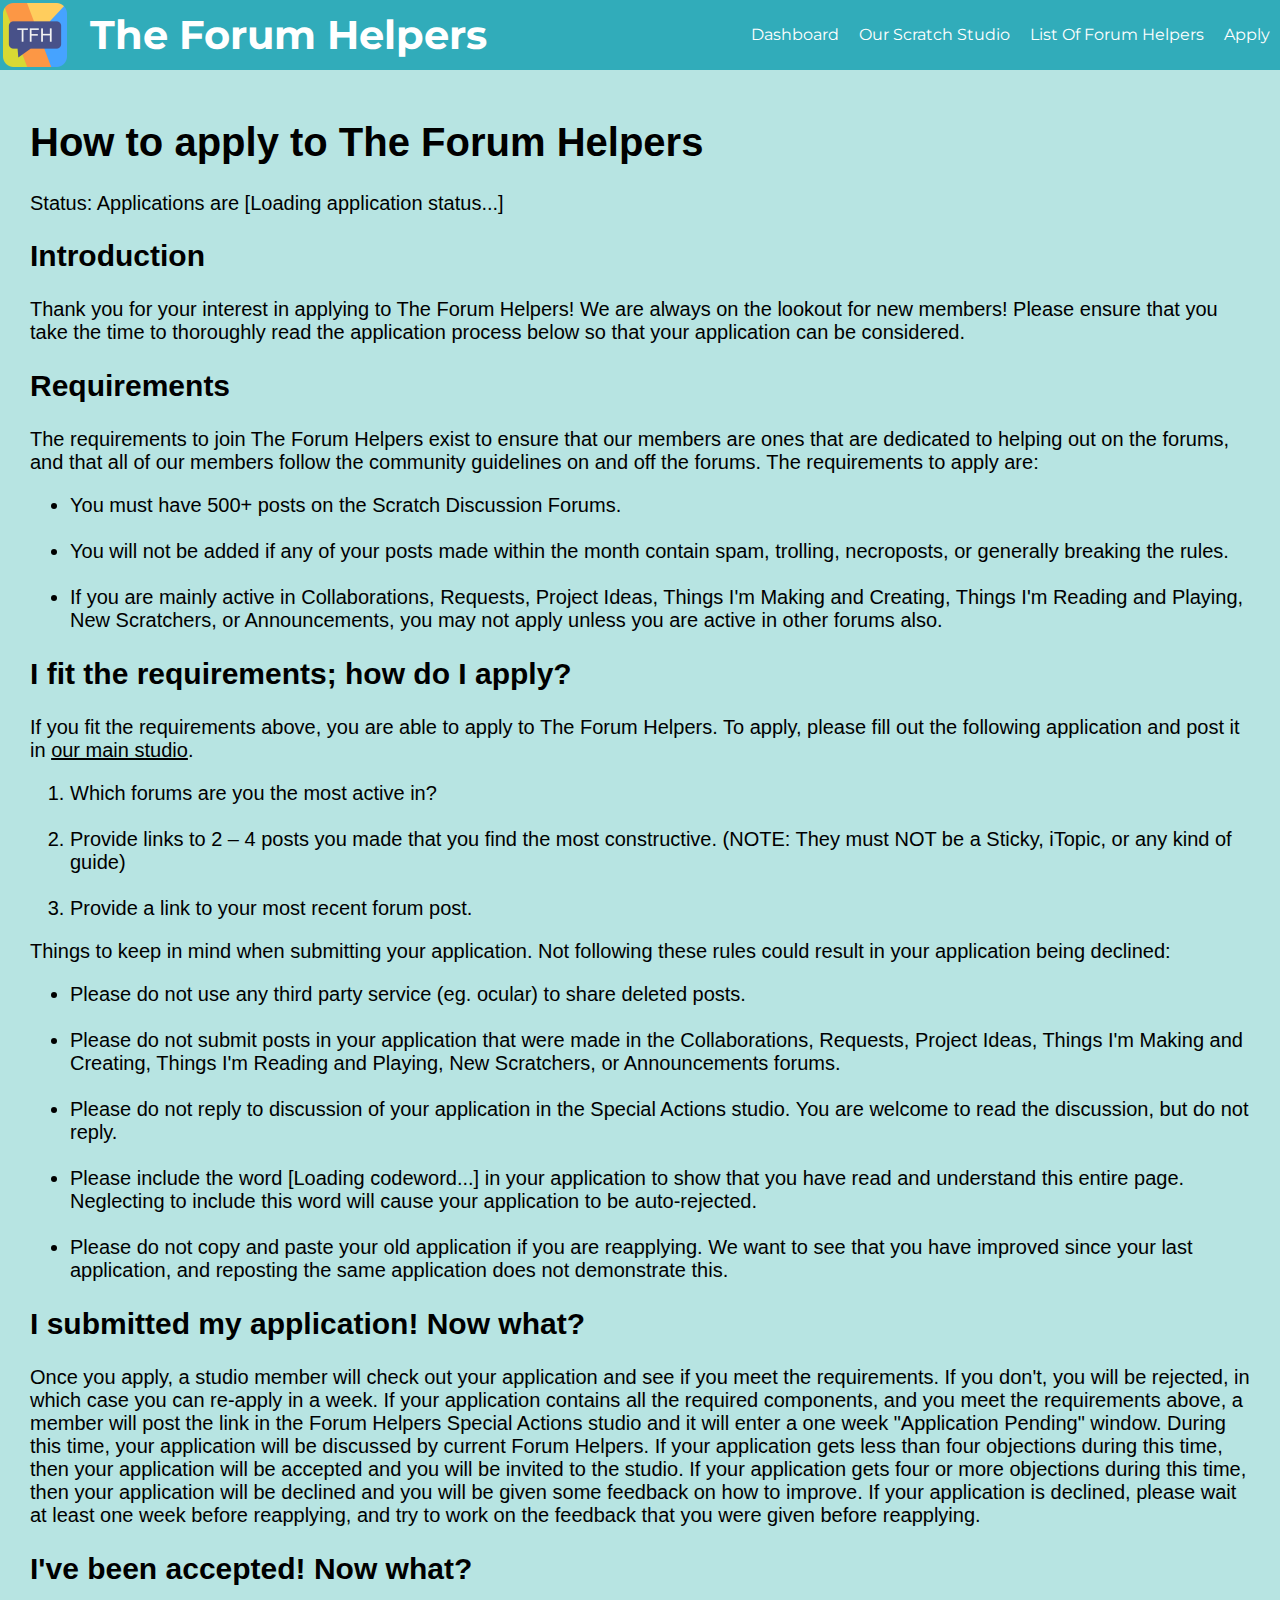
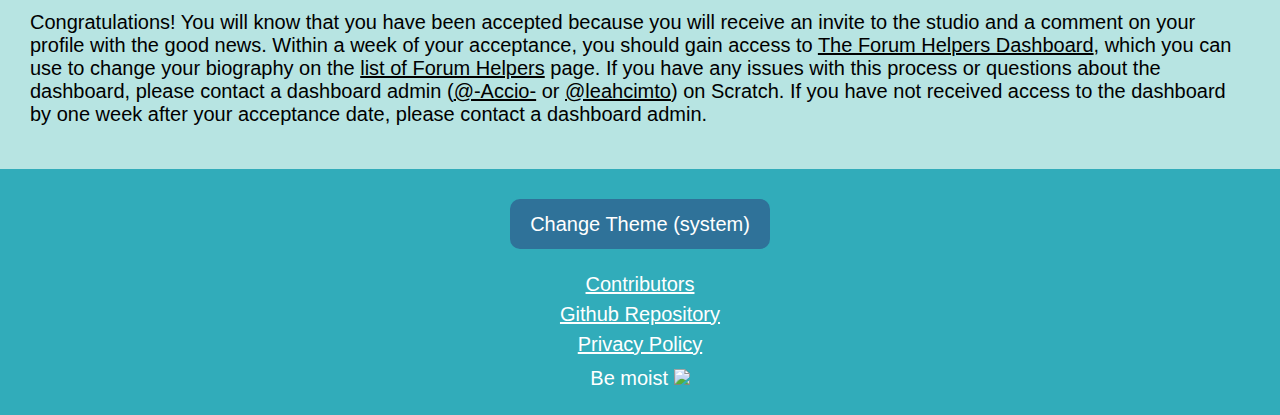
==== commit 520c3a70: "change the section" ====
--- a/apply/index.html
+++ b/apply/index.html
@@ -53,7 +53,7 @@
 			<p>Once you apply, a studio member will check out your application and see if you meet the requirements. If you don't, you will be rejected, in which case you can re-apply in a week. If your application contains all the required components, and you meet the requirements above, a member will post the link in the Forum Helpers Special Actions studio and it will enter a one week "Application Pending" window. During this time, your application will be discussed by current Forum Helpers. If your application gets less than four objections during this time, then your application will be accepted and you will be invited to the studio. If your application gets four or more objections during this time, then your application will be declined and you will be given some feedback on how to improve. If your application is declined, please wait at least one week before reapplying, and try to work on the feedback that you were given before reapplying.</p>
 
 			<h2>I've been accepted! Now what?</h2>
-			<p>Congratulations! You will know that you have been accepted because you will receive an invite to the studio and a comment on your profile with the good news. Within a week of your acceptance, you should gain access to <a href="https://theforumhelpers.herokuapp.com/" class="FHULink" target="_blank">The Forum Helpers Dashboard</a>, which you can use to change your biography on the <a href="https://theforumhelpers.github.io/forumhelpers/" class="FHULink" target="_blank">list of Forum Helpers</a> page. If you have any issues with this process or questions about the dashboard, please contact either <a href="https://scratch.mit.edu/users/-Accio-/" class="FHULink" target="_blank">@-Accio-</a> or <a href="https://scratch.mit.edu/users/leahcimto/" class="FHULink" target="_blank">@leahcimto</a> on Scratch. If you have not received access to the dashboard yet, please wait a week before contacting admins about being added.</p>
+			<p>Congratulations! You will know that you have been accepted because you will receive an invite to the studio and a comment on your profile with the good news. Within a week of your acceptance, you should gain access to <a href="https://theforumhelpers.herokuapp.com/" class="FHULink" target="_blank">The Forum Helpers Dashboard</a>, which you can use to change your biography on the <a href="https://theforumhelpers.github.io/forumhelpers/" class="FHULink" target="_blank">list of Forum Helpers</a> page. If you have any issues with this process or questions about the dashboard, please contact a dashboard admin (<a href="https://scratch.mit.edu/users/-Accio-" class="FHULink" target="_blank">@-Accio-</a> or <a href="https://scratch.mit.edu/users/leahcimto" class="FHULink" target="_blank">@leahcimto</a>) on Scratch. If you have not received access to the dashboard by one week after your acceptance date, please contact a dashboard admin.</p>
 			<br>
 		</div>
 
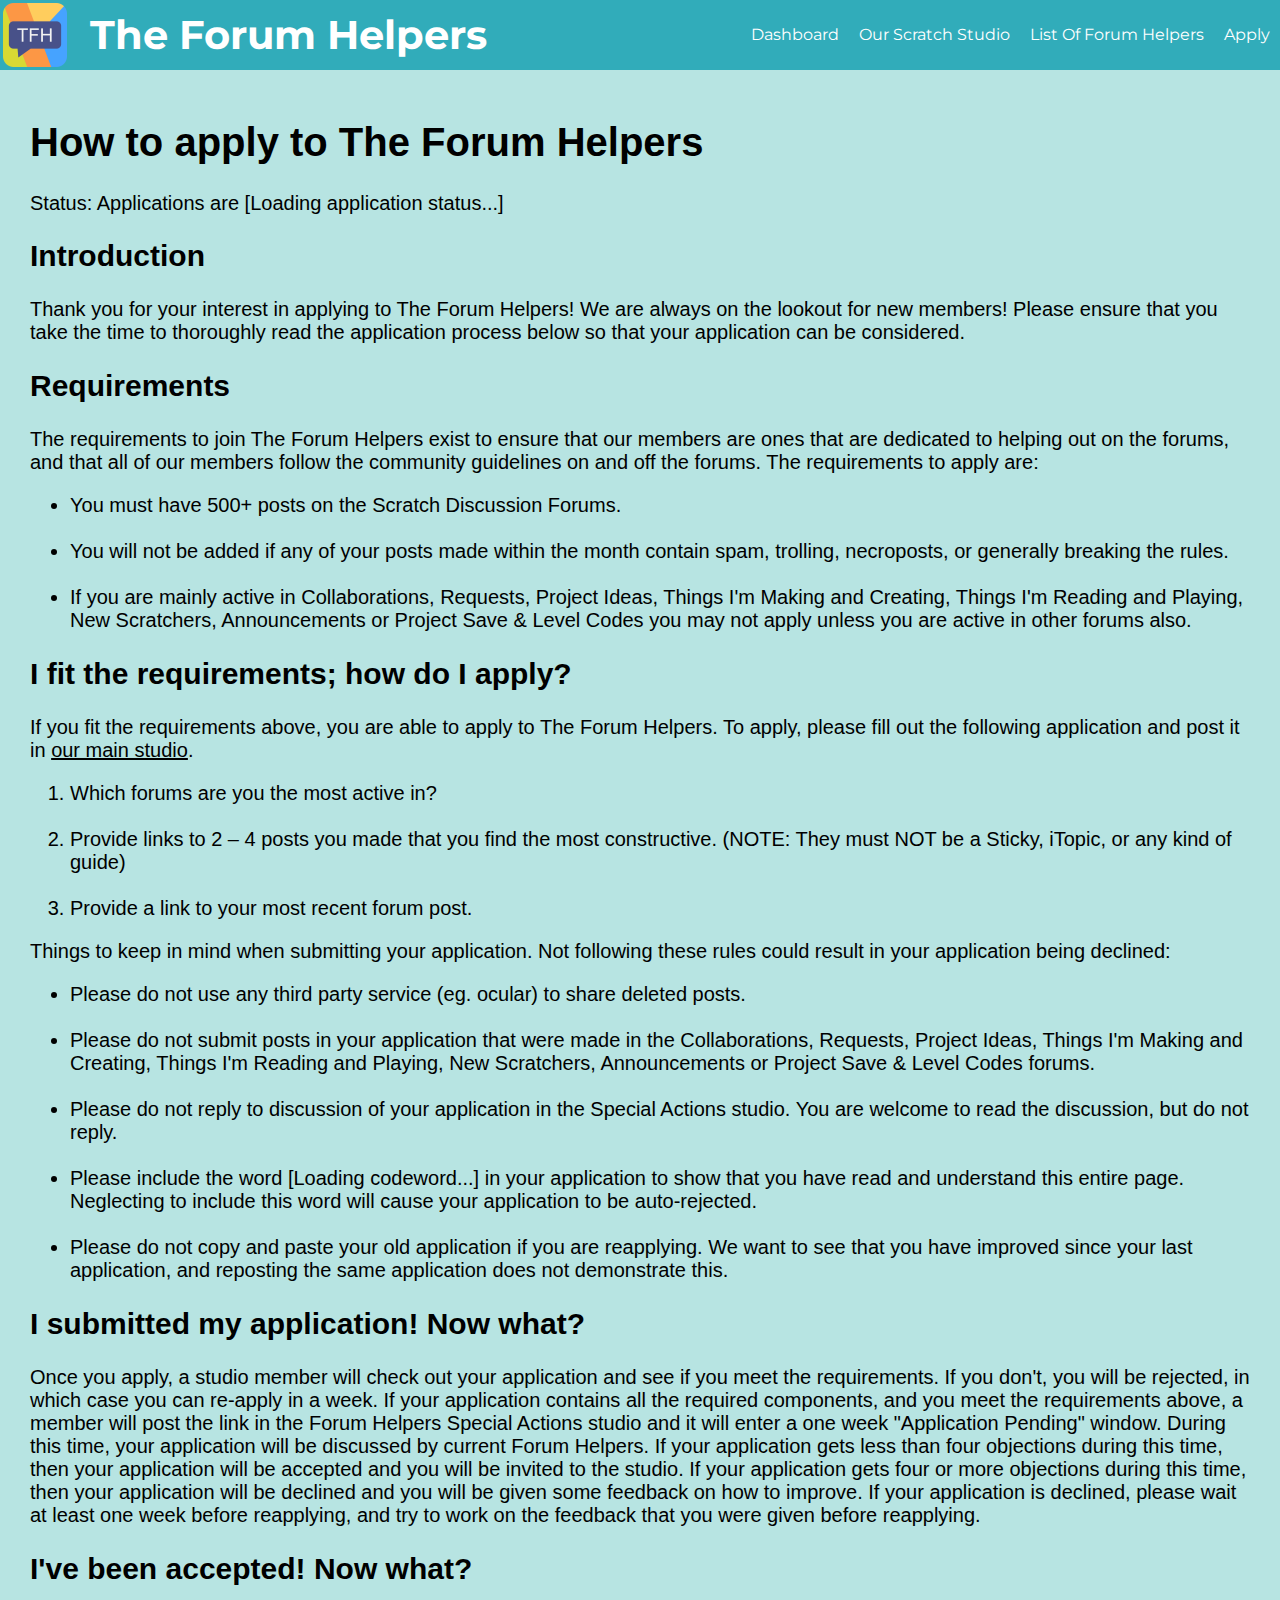
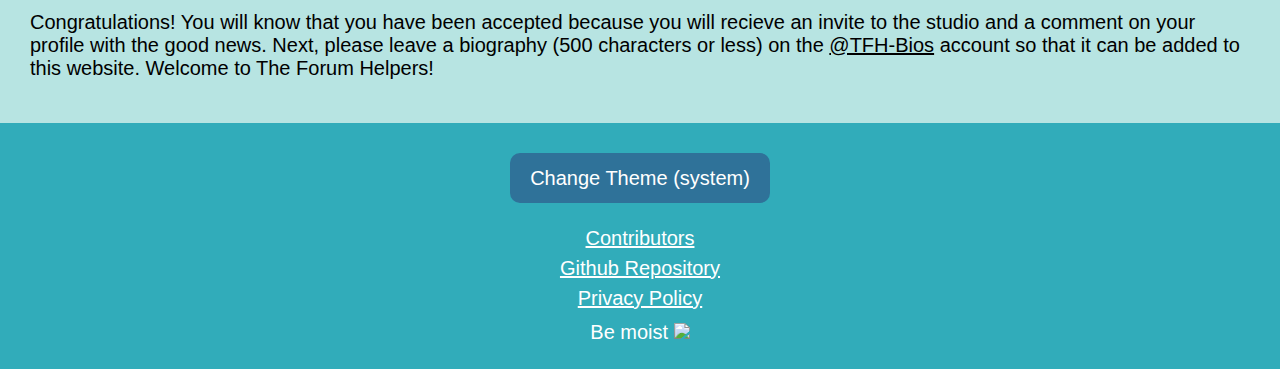
==== commit 9e4a53f6: "Added project save and level codes forum." ====
--- a/apply/index.html
+++ b/apply/index.html
@@ -27,7 +27,7 @@
 				<ul>
 					<li>You must have 500+ posts on the Scratch Discussion Forums.</li><br>
 					<li>You will not be added if any of your posts made within the month contain spam, trolling, necroposts, or generally breaking the rules.</li><br>
-					<li>If you are mainly active in Collaborations, Requests, Project Ideas, Things I'm Making and Creating, Things I'm Reading and Playing, New Scratchers, or Announcements, you may not apply unless you are active in other forums also.</li>
+					<li>If you are mainly active in Collaborations, Requests, Project Ideas, Things I'm Making and Creating, Things I'm Reading and Playing, New Scratchers, Announcements or Project Save & Level Codes you may not apply unless you are active in other forums also.</li>
 				</ul>
 			</p>
 
@@ -43,7 +43,7 @@
 			<p>Things to keep in mind when submitting your application. Not following these rules could result in your application being declined:</p>
 			<ul>
 				<li>Please do not use any third party service (eg. ocular) to share deleted posts.</li><br>
-				<li>Please do not submit posts in your application that were made in the Collaborations, Requests, Project Ideas, Things I'm Making and Creating, Things I'm Reading and Playing, New Scratchers, or Announcements forums.</li><br>
+				<li>Please do not submit posts in your application that were made in the Collaborations, Requests, Project Ideas, Things I'm Making and Creating, Things I'm Reading and Playing, New Scratchers, Announcements or Project Save & Level Codes forums.</li><br>
 				<li>Please do not reply to discussion of your application in the Special Actions studio. You are welcome to read the discussion, but do not reply.</li><br>
 				<li>Please include the word <span id="codeword">[Loading codeword...]</span> in your application to show that you have read and understand this entire page. Neglecting to include this word will cause your application to be auto-rejected.</li><br>
 				<li>Please do not copy and paste your old application if you are reapplying. We want to see that you have improved since your last application, and reposting the same application does not demonstrate this.</li>
@@ -53,7 +53,7 @@
 			<p>Once you apply, a studio member will check out your application and see if you meet the requirements. If you don't, you will be rejected, in which case you can re-apply in a week. If your application contains all the required components, and you meet the requirements above, a member will post the link in the Forum Helpers Special Actions studio and it will enter a one week "Application Pending" window. During this time, your application will be discussed by current Forum Helpers. If your application gets less than four objections during this time, then your application will be accepted and you will be invited to the studio. If your application gets four or more objections during this time, then your application will be declined and you will be given some feedback on how to improve. If your application is declined, please wait at least one week before reapplying, and try to work on the feedback that you were given before reapplying.</p>
 
 			<h2>I've been accepted! Now what?</h2>
-			<p>Congratulations! You will know that you have been accepted because you will receive an invite to the studio and a comment on your profile with the good news. Within a week of your acceptance, you should gain access to <a href="https://theforumhelpers.herokuapp.com/" class="FHULink" target="_blank">The Forum Helpers Dashboard</a>, which you can use to change your biography on the <a href="https://theforumhelpers.github.io/forumhelpers/" class="FHULink" target="_blank">list of Forum Helpers</a> page. If you have any issues with this process or questions about the dashboard, please contact a dashboard admin (<a href="https://scratch.mit.edu/users/-Accio-" class="FHULink" target="_blank">@-Accio-</a> or <a href="https://scratch.mit.edu/users/leahcimto" class="FHULink" target="_blank">@leahcimto</a>) on Scratch. If you have not received access to the dashboard by one week after your acceptance date, please contact a dashboard admin.</p>
+			<p>Congratulations! You will know that you have been accepted because you will recieve an invite to the studio and a comment on your profile with the good news. Next, please leave a biography (500 characters or less) on the <a href="https://scratch.mit.edu/users/TFH-Bios/" class="FHULink" target="_blank">@TFH-Bios</a> account so that it can be added to this website. Welcome to The Forum Helpers!</p>
 			<br>
 		</div>
 
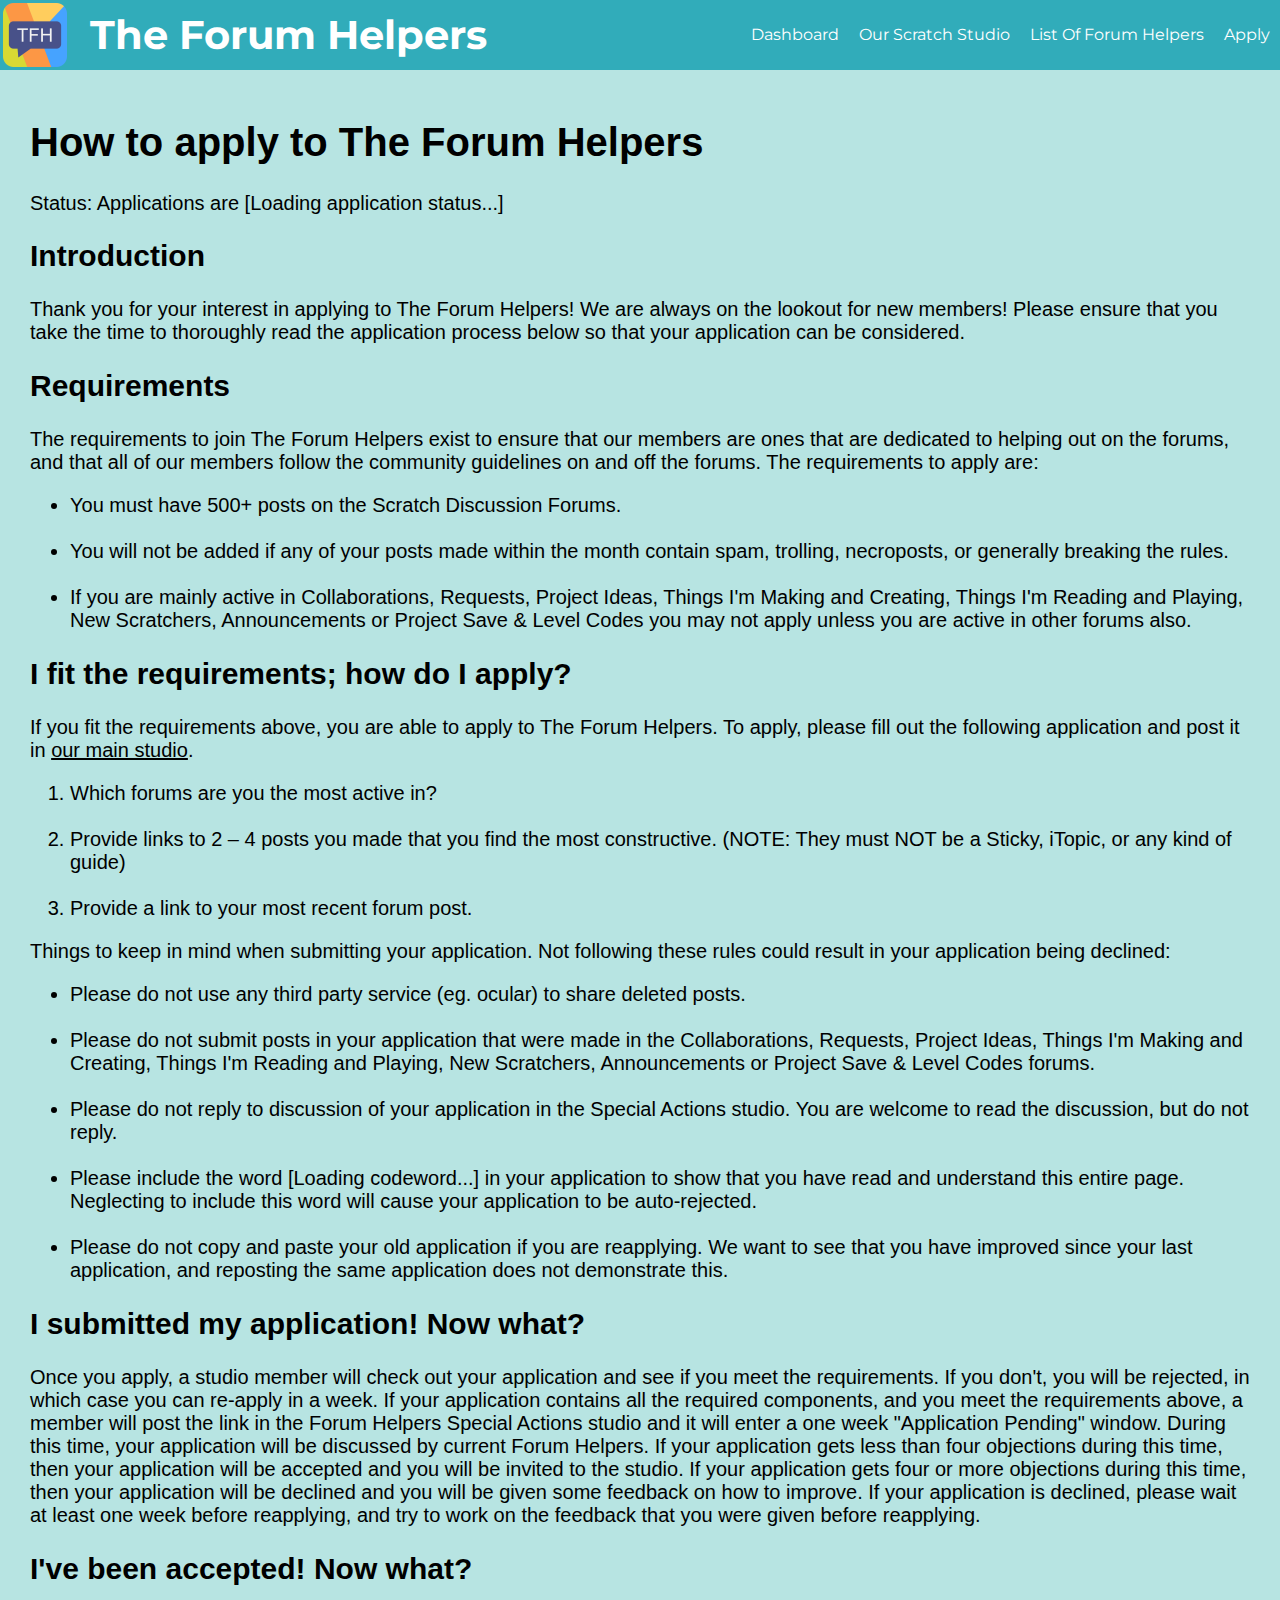
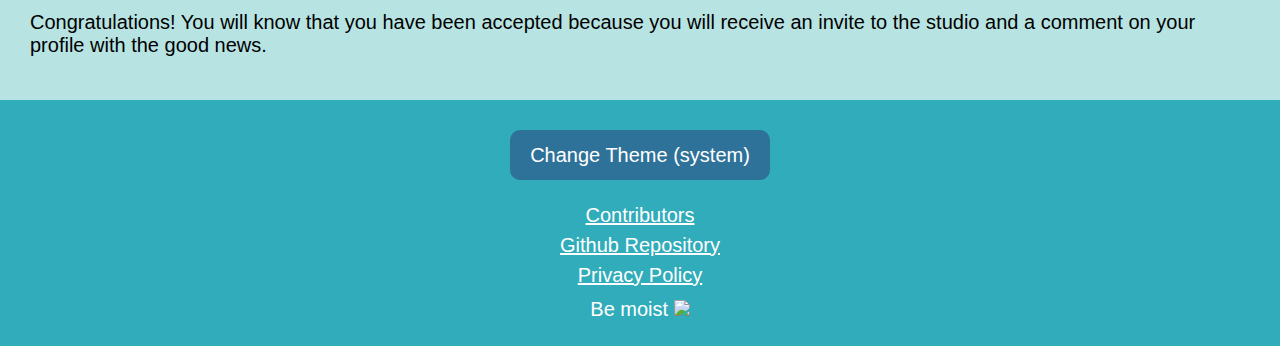
==== commit 2764569f: "Merge 9e4a53f6db944848a55b05df1dbf541fbaf438d8 into be34a975b34e8364b48afb3f84d3cd8cafb6ec3d" ====
--- a/apply/index.html
+++ b/apply/index.html
@@ -53,7 +53,7 @@
 			<p>Once you apply, a studio member will check out your application and see if you meet the requirements. If you don't, you will be rejected, in which case you can re-apply in a week. If your application contains all the required components, and you meet the requirements above, a member will post the link in the Forum Helpers Special Actions studio and it will enter a one week "Application Pending" window. During this time, your application will be discussed by current Forum Helpers. If your application gets less than four objections during this time, then your application will be accepted and you will be invited to the studio. If your application gets four or more objections during this time, then your application will be declined and you will be given some feedback on how to improve. If your application is declined, please wait at least one week before reapplying, and try to work on the feedback that you were given before reapplying.</p>
 
 			<h2>I've been accepted! Now what?</h2>
-			<p>Congratulations! You will know that you have been accepted because you will recieve an invite to the studio and a comment on your profile with the good news. Next, please leave a biography (500 characters or less) on the <a href="https://scratch.mit.edu/users/TFH-Bios/" class="FHULink" target="_blank">@TFH-Bios</a> account so that it can be added to this website. Welcome to The Forum Helpers!</p>
+			<p>Congratulations! You will know that you have been accepted because you will receive an invite to the studio and a comment on your profile with the good news.<!-- Within a week of your acceptance, you should gain access to <a href="https://theforumhelpers.herokuapp.com/" class="FHULink" target="_blank">The Forum Helpers Dashboard</a>, which you can use to change your biography on the <a href="https://theforumhelpers.github.io/forumhelpers/" class="FHULink" target="_blank">list of Forum Helpers</a> page. If you have any issues with this process or questions about the dashboard, please contact a dashboard admin (<a href="https://scratch.mit.edu/users/-Accio-" class="FHULink" target="_blank">@-Accio-</a> or <a href="https://scratch.mit.edu/users/leahcimto" class="FHULink" target="_blank">@leahcimto</a>) on Scratch. If you have not received access to the dashboard by one week after your acceptance date, please contact a dashboard admin.--></p>
 			<br>
 		</div>
 
--- a/resources/stylesheet.css
+++ b/resources/stylesheet.css
@@ -329,6 +329,14 @@
 	background-color: var(--secondaryHover);
 }
 
+.badgeLegendTitle {
+	margin-bottom: 10px;
+}
+
+.badgeLegendTitle:hover {
+	cursor: pointer;
+}
+
 .forumHelpersHeader {
 	text-align: center;
 }
@@ -345,8 +353,26 @@
 	min-height: 130px;
 }
 
+.profileTop {
+	height: 48px;
+	display: table;
+	border-spacing: 10px 0px;
+}
+
 .profileName {
 	font-family: Arial, sans-serif;
+	display: table-cell;
+	vertical-align: middle;
+}
+
+.badgeBlock {
+	display: table-cell;
+	vertical-align: middle;
+	margin-left: 20px;
+}
+
+.memberBadge {
+	padding-right: 5px;
 }
 
 .profileInner {
